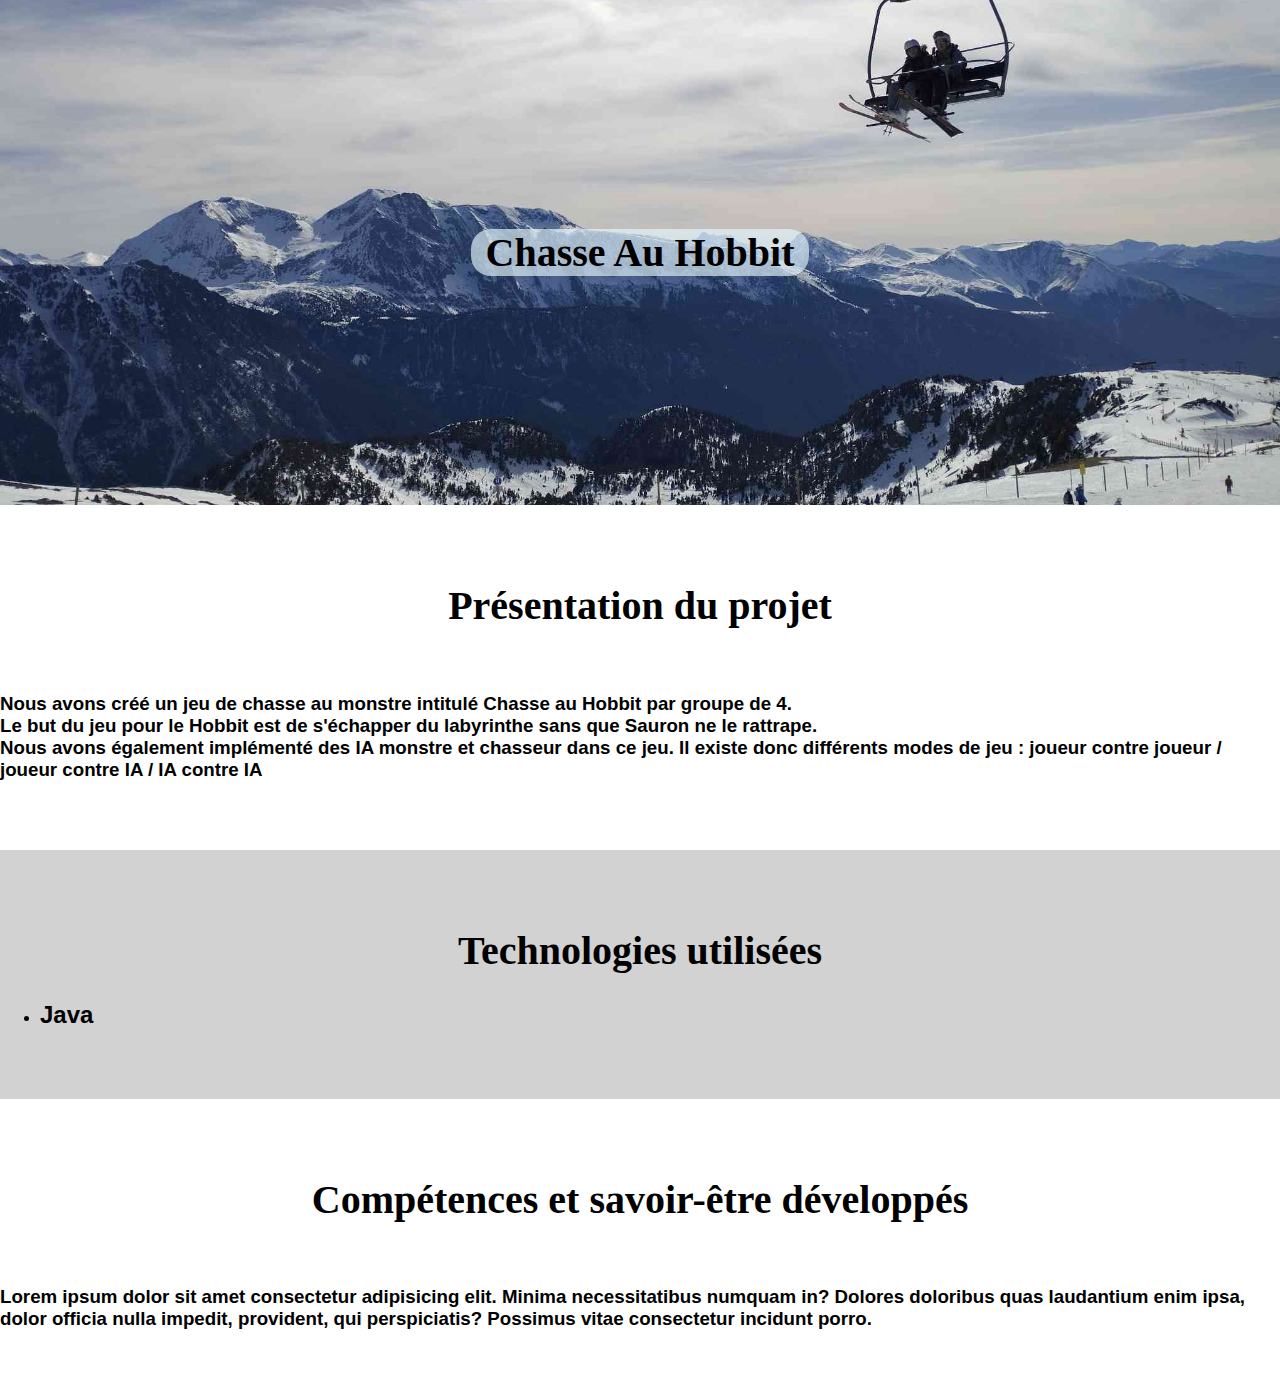
==== ChasseAuHobbit.html @ a99d4034 "Add files via upload" ====
<!DOCTYPE html>
<html lang="fr">
<head>
    <meta charset="UTF-8">
    <meta name="viewport" content="width=device-width, initial-scale=1.0">
    <link rel="stylesheet" href="projets.css"/>
    <title>Chasse Au Hobbit</title>
</head>
<body>

<!--
    <header id="haut_de_page">
        <a href="index.html/#accueil">Accueil</a>
        <a href="index.html/#formations">Formations</a>
        <a href="index.html/#expérience">Expérience</a>
        <a href="index.html/#réalisation">Réalisations</a>
        <a href="index.html/#intérêts">Centres d'intérêt</a>
        <a href="index.html/#contact">Contact</a>
    </header>
-->

    <section id="image">
        <h1>Chasse Au Hobbit</h1>
    </section>

    <section id="presentation">
        <h1>Présentation du projet</h1>
        <br>
        <h3>
            Nous avons créé un jeu de chasse au monstre intitulé Chasse au Hobbit par groupe de 4.
            <br>
            Le but du jeu pour le Hobbit est de s'échapper du labyrinthe sans que Sauron ne le rattrape.
            <br>
            Nous avons également implémenté des IA monstre et chasseur dans ce jeu. Il existe donc différents modes de jeu : joueur contre joueur / joueur contre IA / IA contre IA
        </h3>
    </section>

    <section id="techno">
        <h1>Technologies utilisées</h1>
        <ul>
            <li><h2>Java</h2></li>
        </ul>
    </section>

    <section id="competences">
        <h1>Compétences et savoir-être développés</h1>
        <br>
        <h3>Lorem ipsum dolor sit amet consectetur adipisicing elit. Minima necessitatibus numquam in? Dolores doloribus quas laudantium enim ipsa, dolor officia nulla impedit, provident, qui perspiciatis? Possimus vitae consectetur incidunt porro.</h3>
    </section>
</body>
</html>
---- projets.css ----
* {
    font-family: 'Trebuchet MS', 'Lucida Sans Unicode', 'Lucida Grande', 'Lucida Sans', Arial, sans-serif;
}
body {
    margin: 0;
    padding: 0;
}
header {
    display: flex;
    font-size: larger;
    height: 7vh;
    justify-content: space-around;
    align-items: center;
    background-color: rgb(210, 210, 210);
    position: fixed;
    width: 100%;
    top: 0;
}
header > a {
    text-decoration: none;
    color: black;
}
header > a:hover {
    color: black;
    text-decoration: underline;
    background-color: black;
    color: rgb(210, 210, 210);
    padding: 15px;
}
section#image {
    background-image: url("images/photo_montagne2.jpg");
    background-position: center center;
    background-size: cover;
    display: flex;
    height: 45vh;
    width: 100%;
    align-items: center;
    justify-content: center;
    flex-direction: column;
    font-size: 40px;
}
section {
    padding-top: 50.23px;
    padding-bottom: 50.23px;
}
#techno {
    background-color: rgb(210, 210, 210);
}
h1 {
    display: flex;
    align-items: center;
    justify-content: center;
    font-weight: bold;
    font-size: 40px;
    font-family: 'Caveat', cursive;
    color: black;
}
section#image > h1 {
    background-color: rgba(231, 249, 255, 0.65);
    padding-inline: 15px;
    border-radius: 20px;
    color: black;
}
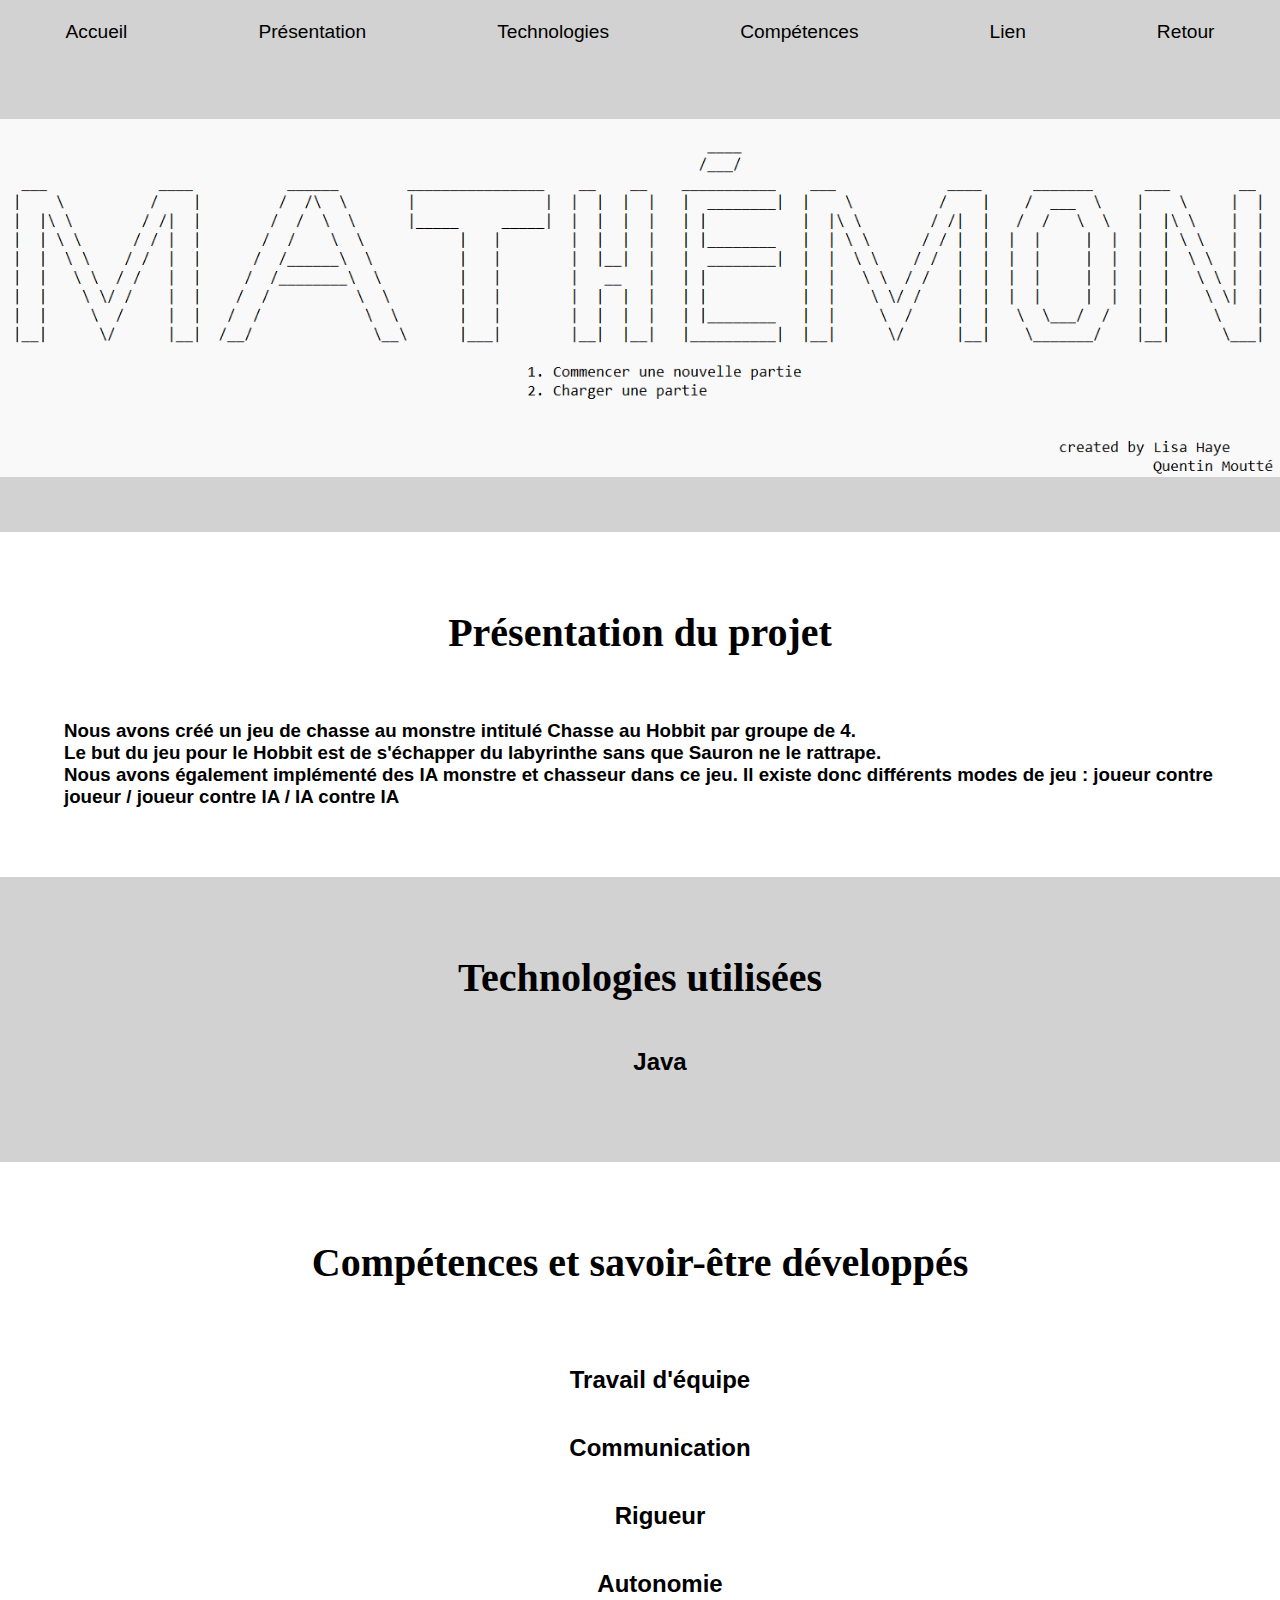
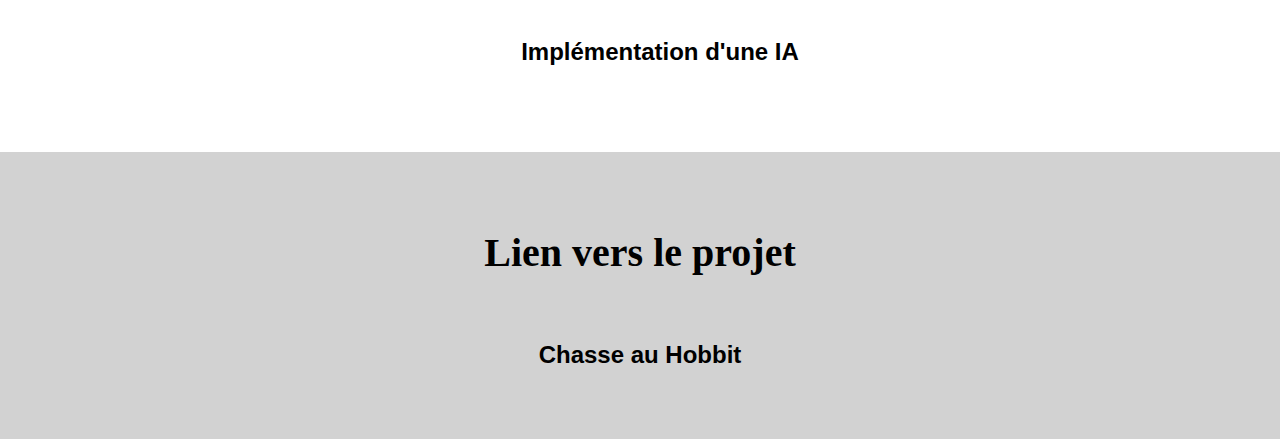
==== commit 3180bf92: "rajout des images pour les projet + description plus détaillée des projets" ====
--- a/ChasseAuHobbit.html
+++ b/ChasseAuHobbit.html
@@ -8,19 +8,16 @@
 </head>
 <body>
 
-<!--
     <header id="haut_de_page">
-        <a href="index.html/#accueil">Accueil</a>
-        <a href="index.html/#formations">Formations</a>
-        <a href="index.html/#expérience">Expérience</a>
-        <a href="index.html/#réalisation">Réalisations</a>
-        <a href="index.html/#intérêts">Centres d'intérêt</a>
-        <a href="index.html/#contact">Contact</a>
+        <a href="#image">Accueil</a>
+        <a href="#presentation">Présentation</a>
+        <a href="#techno">Technologies</a>
+        <a href="#competences">Compétences</a>
+        <a href="#lien">Lien</a>
+        <a href="index.html#réalisation">Retour</a>
     </header>
--->
 
-    <section id="image">
-        <h1>Chasse Au Hobbit</h1>
+    <section id="image" style="background-image: url('images/mathemon.png'); background-position: center center; background-size: contain; background-repeat: no-repeat;">
     </section>
 
     <section id="presentation">
@@ -45,7 +42,19 @@
     <section id="competences">
         <h1>Compétences et savoir-être développés</h1>
         <br>
-        <h3>Lorem ipsum dolor sit amet consectetur adipisicing elit. Minima necessitatibus numquam in? Dolores doloribus quas laudantium enim ipsa, dolor officia nulla impedit, provident, qui perspiciatis? Possimus vitae consectetur incidunt porro.</h3>
+        <ul>
+            <li><h2>Travail d'équipe</h2></li>
+            <li><h2>Communication</h2></li>
+            <li><h2>Rigueur</h2></li>
+            <li><h2>Autonomie</h2></li>
+            <li><h2>Implémentation d'une IA</h2></li>
+        </ul>
+    </section>
+
+    <section id="lien">
+        <h1>Lien vers le projet</h1>
+        <br>
+        <h2><a href="https://github.com/lisahaye/chasse_au_hobbit.git">Chasse au Hobbit</a></h2>
     </section>
 </body>
 </html>--- a/projets.css
+++ b/projets.css
@@ -28,22 +28,21 @@
     padding: 15px;
 }
 section#image {
-    background-image: url("images/photo_montagne2.jpg");
-    background-position: center center;
-    background-size: cover;
     display: flex;
-    height: 45vh;
+    height: 41vh;
     width: 100%;
     align-items: center;
     justify-content: center;
     flex-direction: column;
     font-size: 40px;
+    background-color: rgb(210, 210, 210);
+    margin-top: 7vh;
 }
 section {
     padding-top: 50.23px;
     padding-bottom: 50.23px;
 }
-#techno {
+#techno, #lien {
     background-color: rgb(210, 210, 210);
 }
 h1 {
@@ -60,4 +59,21 @@
     padding-inline: 15px;
     border-radius: 20px;
     color: black;
+    font-size: 60px;
+}
+#presentation > h3 {
+    margin-left: 5%;
+    margin-right: 5%;
+}
+#techno > ul > li, #competences > ul > li, #lien > h2 {
+    display: flex;
+    justify-content: center;
+}
+#lien > h2 > a {
+    text-decoration: none;
+    color: black;
+}
+#lien > h2 > a:hover {
+    text-decoration: underline;
+    color: blue;
 }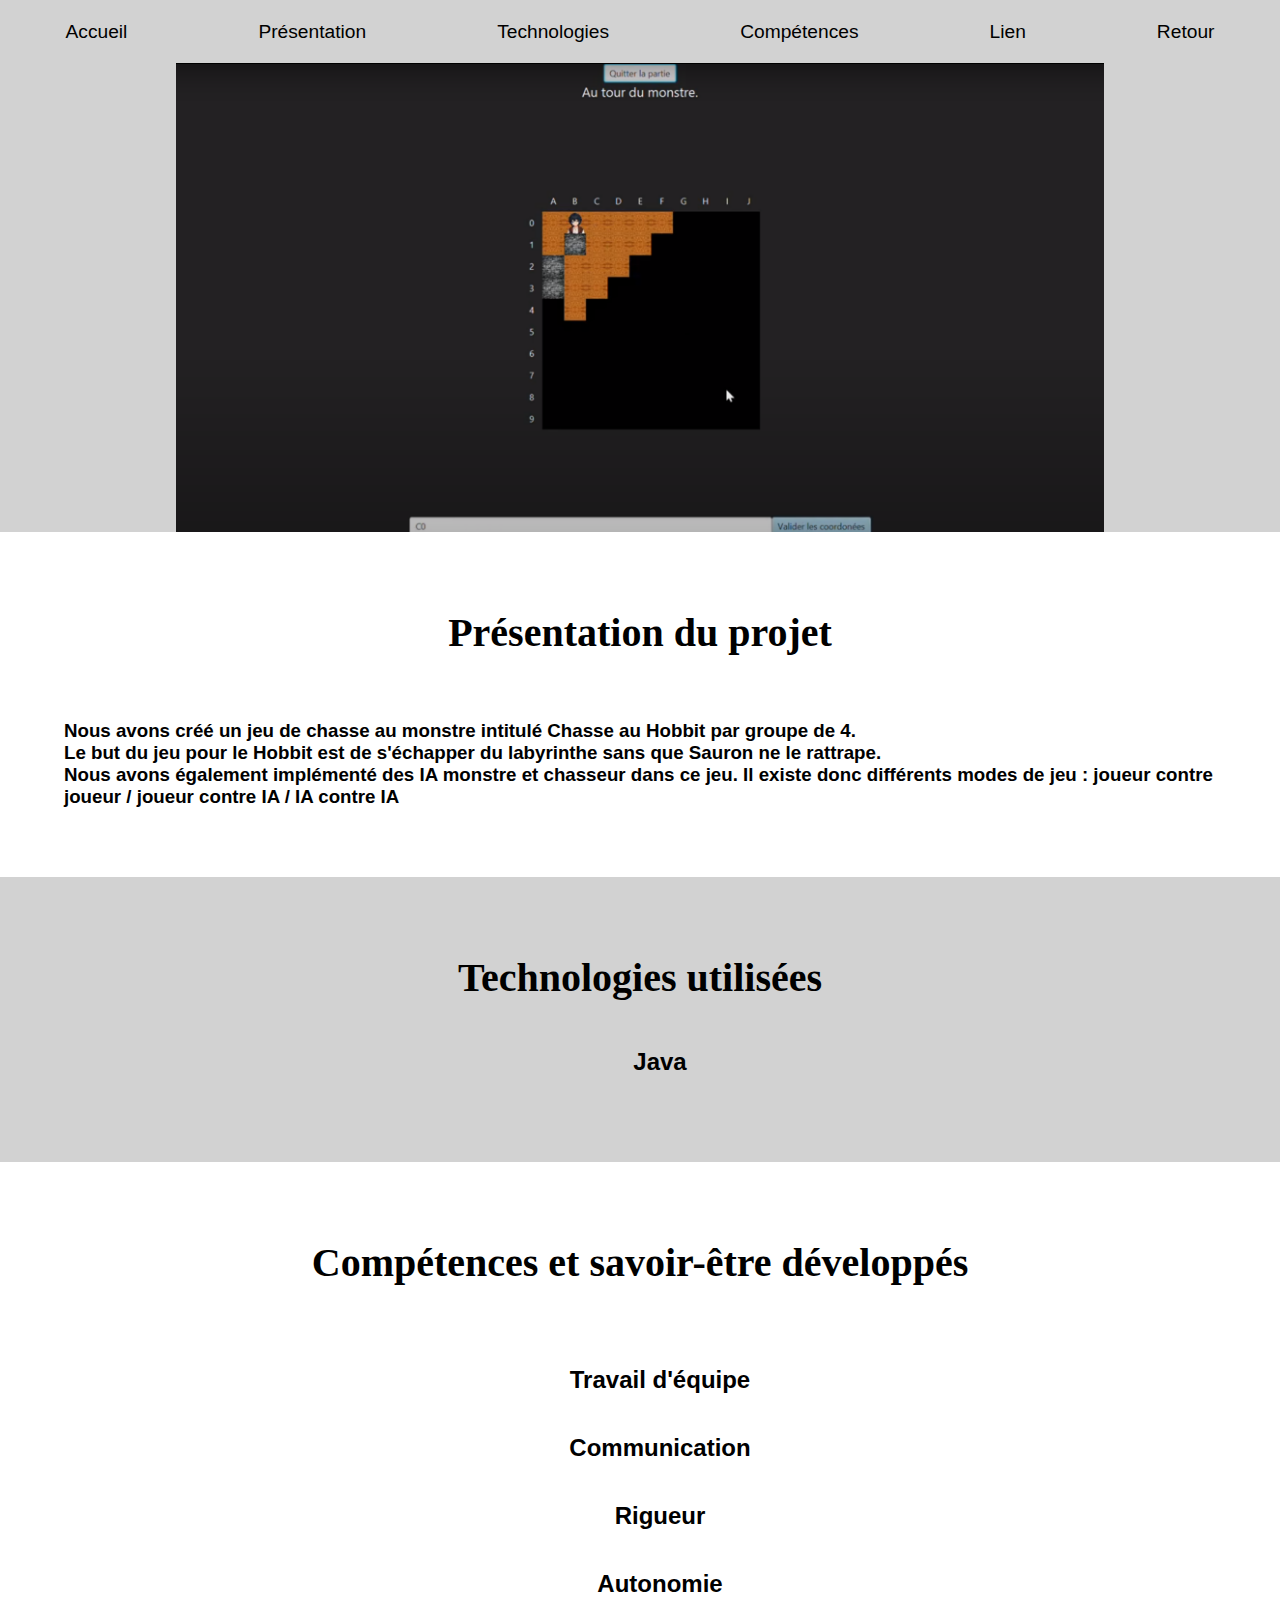
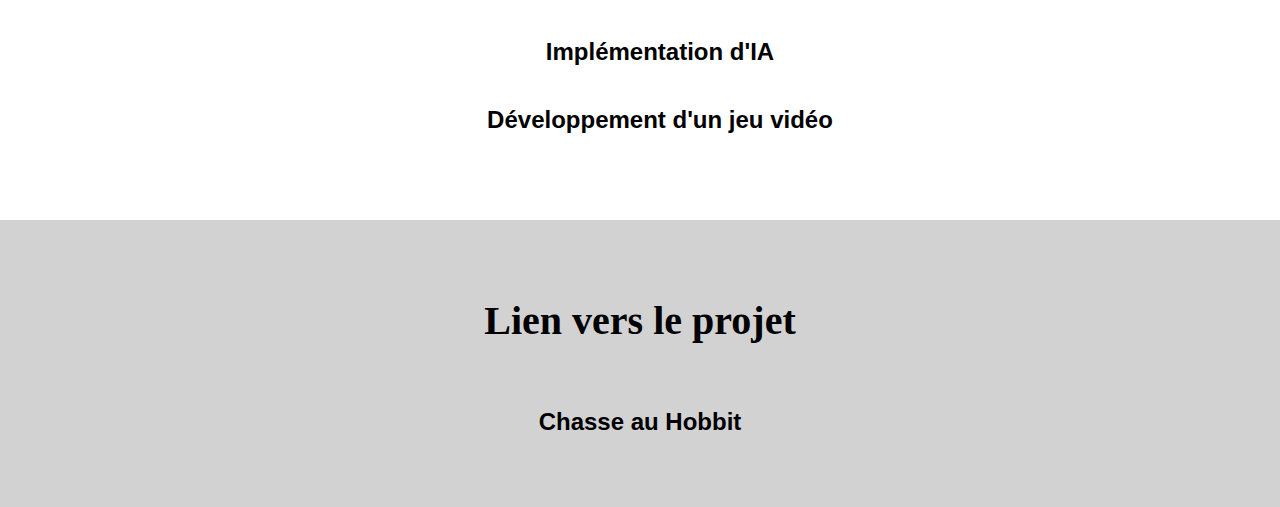
==== commit c385e730: "finalisation portfolio" ====
--- a/ChasseAuHobbit.html
+++ b/ChasseAuHobbit.html
@@ -17,7 +17,7 @@
         <a href="index.html#réalisation">Retour</a>
     </header>
 
-    <section id="image" style="background-image: url('images/mathemon.png'); background-position: center center; background-size: contain; background-repeat: no-repeat;">
+    <section id="image" style="background-image: url('images/chasse_au_hobbit_jeu.png'); background-position: center center; background-size: contain; background-repeat: no-repeat;">
     </section>
 
     <section id="presentation">
@@ -47,7 +47,8 @@
             <li><h2>Communication</h2></li>
             <li><h2>Rigueur</h2></li>
             <li><h2>Autonomie</h2></li>
-            <li><h2>Implémentation d'une IA</h2></li>
+            <li><h2>Implémentation d'IA</h2></li>
+            <li><h2>Développement d'un jeu vidéo</h2></li>
         </ul>
     </section>
 
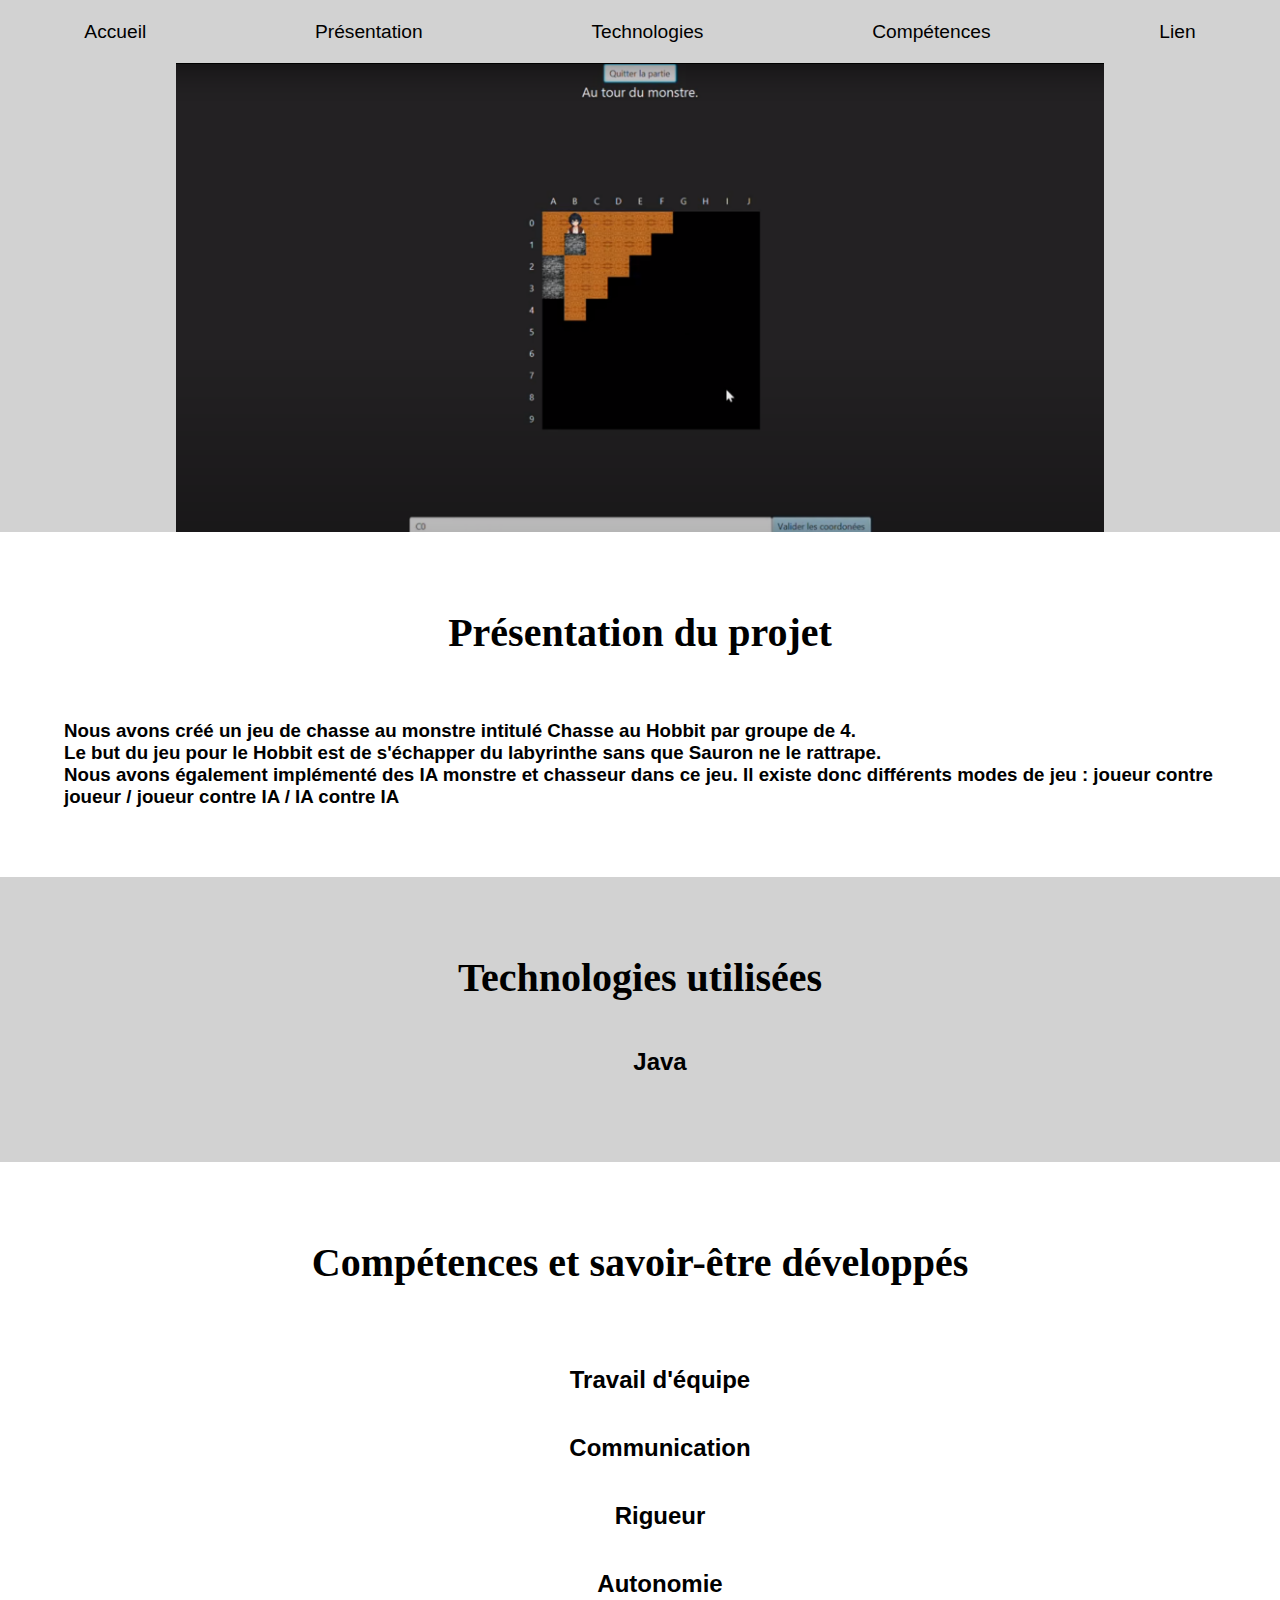
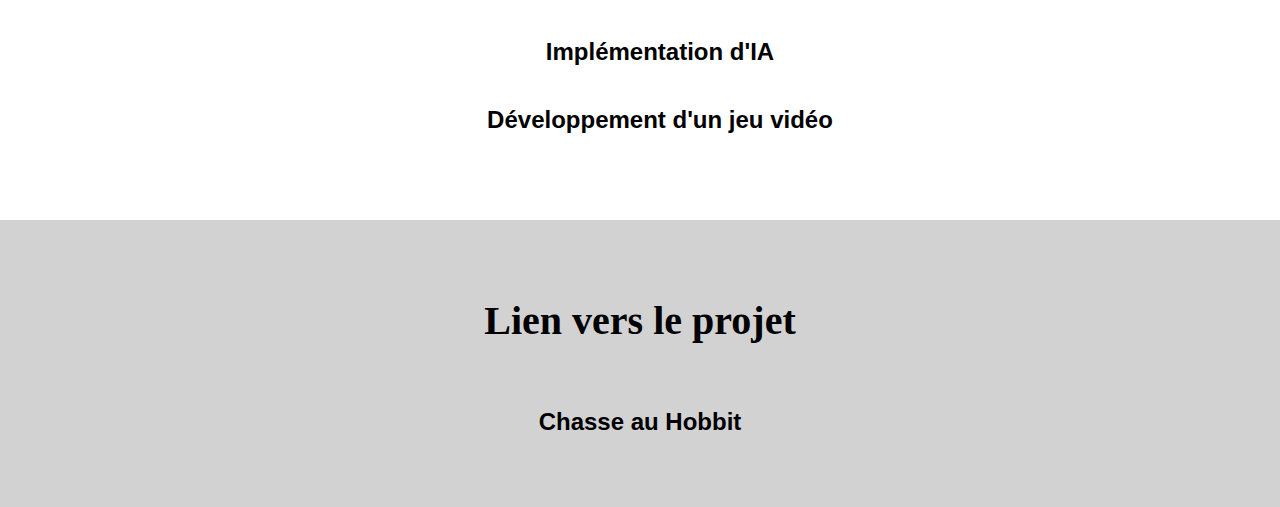
==== commit 3448b93e: "modification texte de presentation et ajout de nextoo en experience (stage et alternance)" ====
--- a/ChasseAuHobbit.html
+++ b/ChasseAuHobbit.html
@@ -9,12 +9,11 @@
 <body>
 
     <header id="haut_de_page">
-        <a href="#image">Accueil</a>
+        <a href="index.html#réalisation">Accueil</a>
         <a href="#presentation">Présentation</a>
         <a href="#techno">Technologies</a>
         <a href="#competences">Compétences</a>
         <a href="#lien">Lien</a>
-        <a href="index.html#réalisation">Retour</a>
     </header>
 
     <section id="image" style="background-image: url('images/chasse_au_hobbit_jeu.png'); background-position: center center; background-size: contain; background-repeat: no-repeat;">
